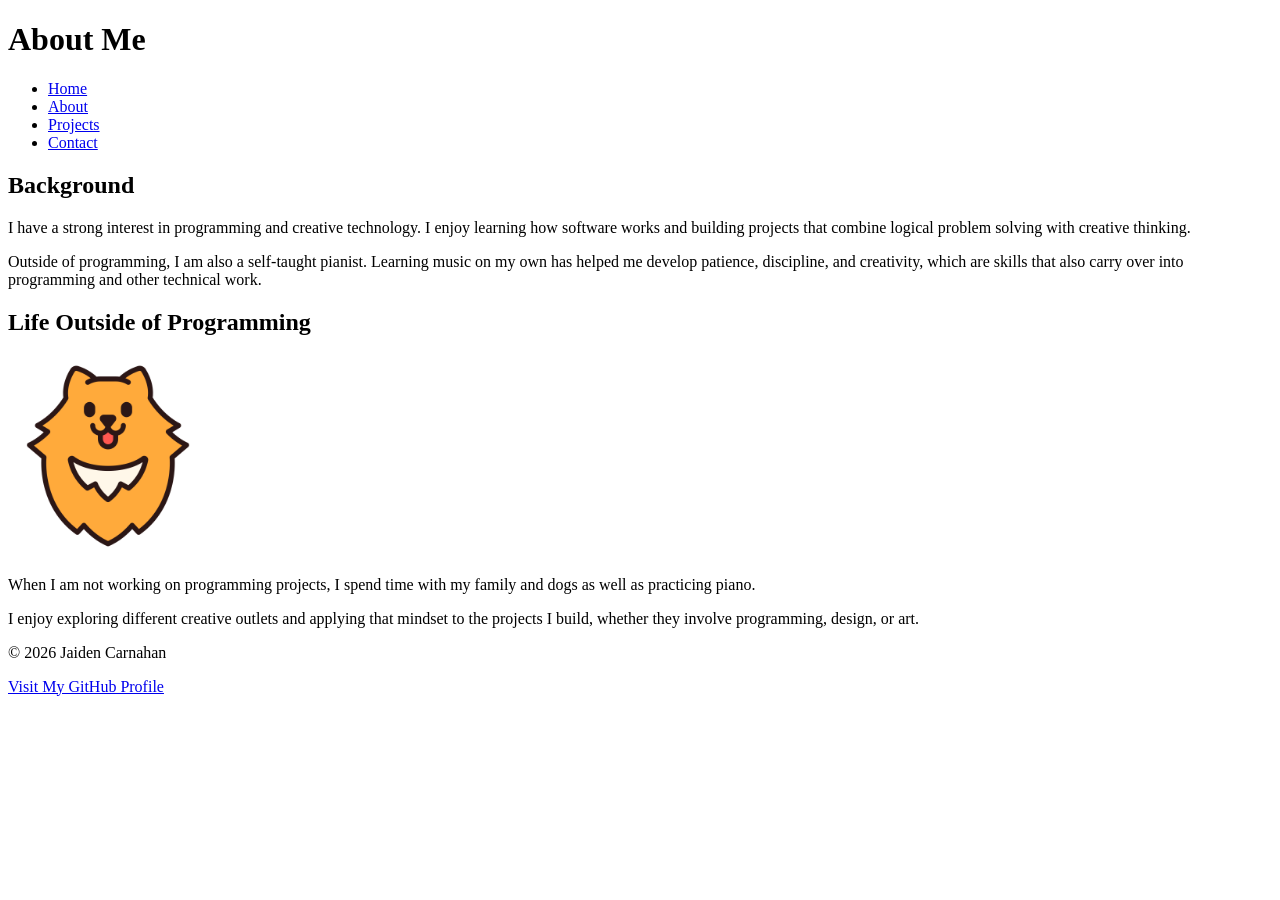
==== Multi-page website/about.html @ d25e54c9 "Uploading every page/image for multi-page website" ====
<!DOCTYPE html>
<html lang="en">
<head>
  <meta charset="UTF-8">
  <title>About | Jaiden Carnahan</title>
  <meta name="viewport" content="width=device-width, initial-scale=1">
</head>
<body>

<header>
  <h1>About Me</h1>
</header>

<nav>
  <ul>
    <li><a href="index.html">Home</a></li>
    <li><a href="about.html">About</a></li>
    <li><a href="projects.html">Projects</a></li>
    <li><a href="contact.html">Contact</a></li>
  </ul>
</nav>

<main>

<section>
  <h2>Background</h2>
  <p>I have a strong interest in programming and creative technology. I enjoy learning how software works and building projects that combine logical problem solving with creative thinking.</p>
  <p>Outside of programming, I am also a self-taught pianist. Learning music on my own has helped me develop patience, discipline, and creativity, which are skills that also carry over into programming and other technical work.</p>
</section>

<section>
  <h2>Life Outside of Programming</h2>
  <img src="images/pomicon.png" alt="Icon of an orange pomeranian" width="200">
  <p>When I am not working on programming projects, I spend time with my family and dogs as well as practicing piano.</p>
  <p>I enjoy exploring different creative outlets and applying that mindset to the projects I build, whether they involve programming, design, or art.</p>
</section>

</main>

<footer>
  <p>&copy; 2026 Jaiden Carnahan</p>
  <p>
    <a href="https://www.youtube.com/watch?v=dQw4w9WgXcQ" target="_blank" rel="noopener">
      Visit My GitHub Profile
    </a>
  </p>
</footer>

</body>
</html>
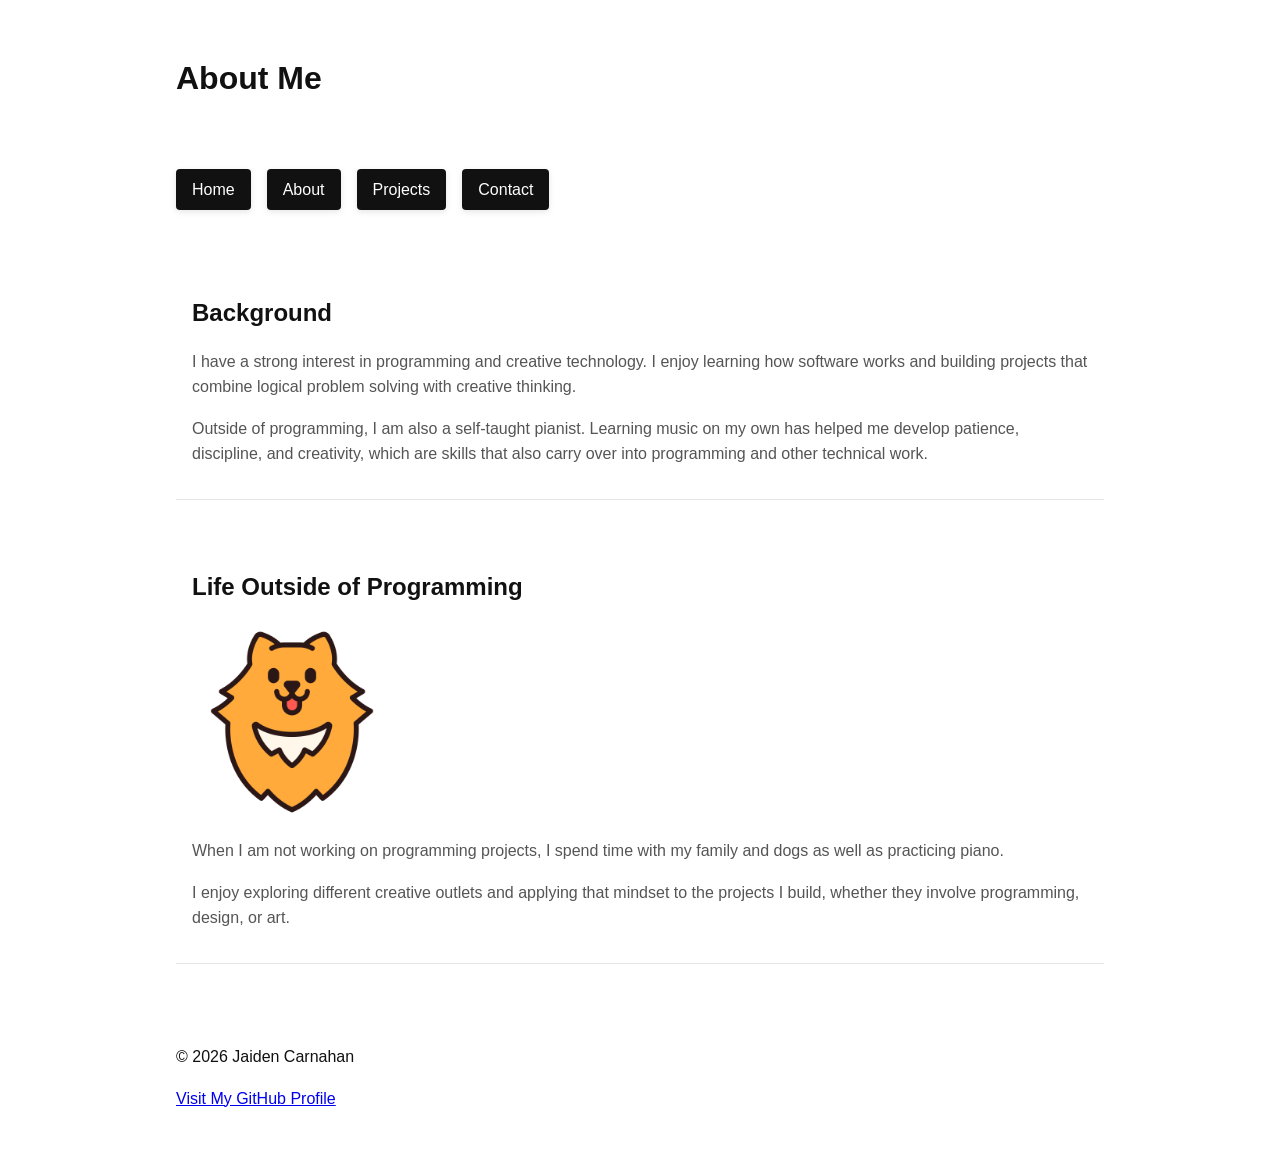
==== commit 4adf3b5f: "Added CSS" ====
--- a/Multi-page website/about.html
+++ b/Multi-page website/about.html
@@ -4,6 +4,7 @@
   <meta charset="UTF-8">
   <title>About | Jaiden Carnahan</title>
   <meta name="viewport" content="width=device-width, initial-scale=1">
+  <link rel="stylesheet" href="styles/style.css" />
 </head>
 <body>
 
@@ -11,28 +12,28 @@
   <h1>About Me</h1>
 </header>
 
-<nav>
+<nav aria-label="Main navigation">
   <ul>
-    <li><a href="index.html">Home</a></li>
-    <li><a href="about.html">About</a></li>
-    <li><a href="projects.html">Projects</a></li>
-    <li><a href="contact.html">Contact</a></li>
+    <li><a href="index.html" class="btn">Home</a></li>
+    <li><a href="about.html"class="btn">About</a></li>
+    <li><a href="projects.html" class="btn">Projects</a></li>
+    <li><a href="contact.html" class="btn">Contact</a></li>
   </ul>
 </nav>
 
 <main>
 
-<section>
+<section class="stack">
   <h2>Background</h2>
-  <p>I have a strong interest in programming and creative technology. I enjoy learning how software works and building projects that combine logical problem solving with creative thinking.</p>
-  <p>Outside of programming, I am also a self-taught pianist. Learning music on my own has helped me develop patience, discipline, and creativity, which are skills that also carry over into programming and other technical work.</p>
+  <p class="muted">I have a strong interest in programming and creative technology. I enjoy learning how software works and building projects that combine logical problem solving with creative thinking.</p>
+  <p class="muted">Outside of programming, I am also a self-taught pianist. Learning music on my own has helped me develop patience, discipline, and creativity, which are skills that also carry over into programming and other technical work.</p>
 </section>
 
-<section>
+<section class="stack">
   <h2>Life Outside of Programming</h2>
   <img src="images/pomicon.png" alt="Icon of an orange pomeranian" width="200">
-  <p>When I am not working on programming projects, I spend time with my family and dogs as well as practicing piano.</p>
-  <p>I enjoy exploring different creative outlets and applying that mindset to the projects I build, whether they involve programming, design, or art.</p>
+  <p class="muted">When I am not working on programming projects, I spend time with my family and dogs as well as practicing piano.</p>
+  <p class="muted">I enjoy exploring different creative outlets and applying that mindset to the projects I build, whether they involve programming, design, or art.</p>
 </section>
 
 </main>
--- a/Multi-page website/styles/style.css
+++ b/Multi-page website/styles/style.css
@@ -0,0 +1,124 @@
+:root {
+  --max-width: 60rem;
+
+  --space-1: 0.5rem;
+  --space-2: 1rem;
+  --space-3: 2rem;
+
+  --bg-color: #ffffff;
+  --text-color: #111111;
+  --muted-color: #555555;
+
+  --border: 1px solid #e5e5e5;
+  --shadow: 0 2px 6px rgba(0,0,0,0.1);
+}
+
+
+/*---------------------------------*/
+body {
+  font-family: Arial, sans-serif;
+  font-size: 1rem;
+  line-height: 1.6;
+  color: var(--text-color);
+  background-color: var(--bg-color);
+  max-width: var(--max-width);
+  margin: 0 auto;
+  padding: var(--space-2);
+}
+
+h1 {
+  font-size: 2rem;
+  margin-bottom: var(--space-2);
+}
+
+h2 {
+  font-size: 1.5rem;
+  margin-bottom: var(--space-1);
+}
+
+h3 {
+  font-size: 1.25rem;
+  margin-bottom: var(--space-1);
+}
+
+/*---------------------------------*/
+header, nav, main, footer {
+  padding: var(--space-2);
+}
+
+nav ul {
+  list-style: none;
+  padding: 0;
+  display: flex;
+  gap: var(--space-2);
+}
+
+nav a {
+  text-decoration: none;
+  color: var(--text-color);
+}
+
+section {
+  margin-bottom: var(--space-3);
+  padding: var(--space-2);
+  border-bottom: var(--border);
+}
+
+p {
+  margin-bottom: var(--space-2);
+}
+
+img {
+  max-width: 100%;
+  height: auto;
+  display: block;
+  margin-bottom: var(--space-2);
+}
+
+/*---------------------------------*/
+.stack > * + * {
+  margin-top: var(--space-2);
+}
+
+.muted {
+  color: var(--muted-color);
+}
+
+.btn {
+  display: inline-block;
+  padding: var(--space-1) var(--space-2);
+  background-color: var(--text-color);
+  color: var(--bg-color);
+  text-decoration: none;
+  border-radius: 4px;
+  box-shadow: var(--shadow);
+  transition: background-color 0.3s;
+}
+
+.btn:hover {
+  background-color: var(--muted-color);
+}
+
+/*---------------------------------*/
+form {
+  display: flex;
+  flex-direction: column;
+  gap: var(--space-2);
+  max-width: 500px;
+}
+
+input, select, textarea, button {
+  padding: var(--space-1);
+  font-size: 1rem;
+  border: var(--border);
+  border-radius: 4px;
+}
+
+fieldset {
+  border: var(--border);
+  padding: var(--space-2);
+}
+
+legend {
+  font-weight: bold;
+}
